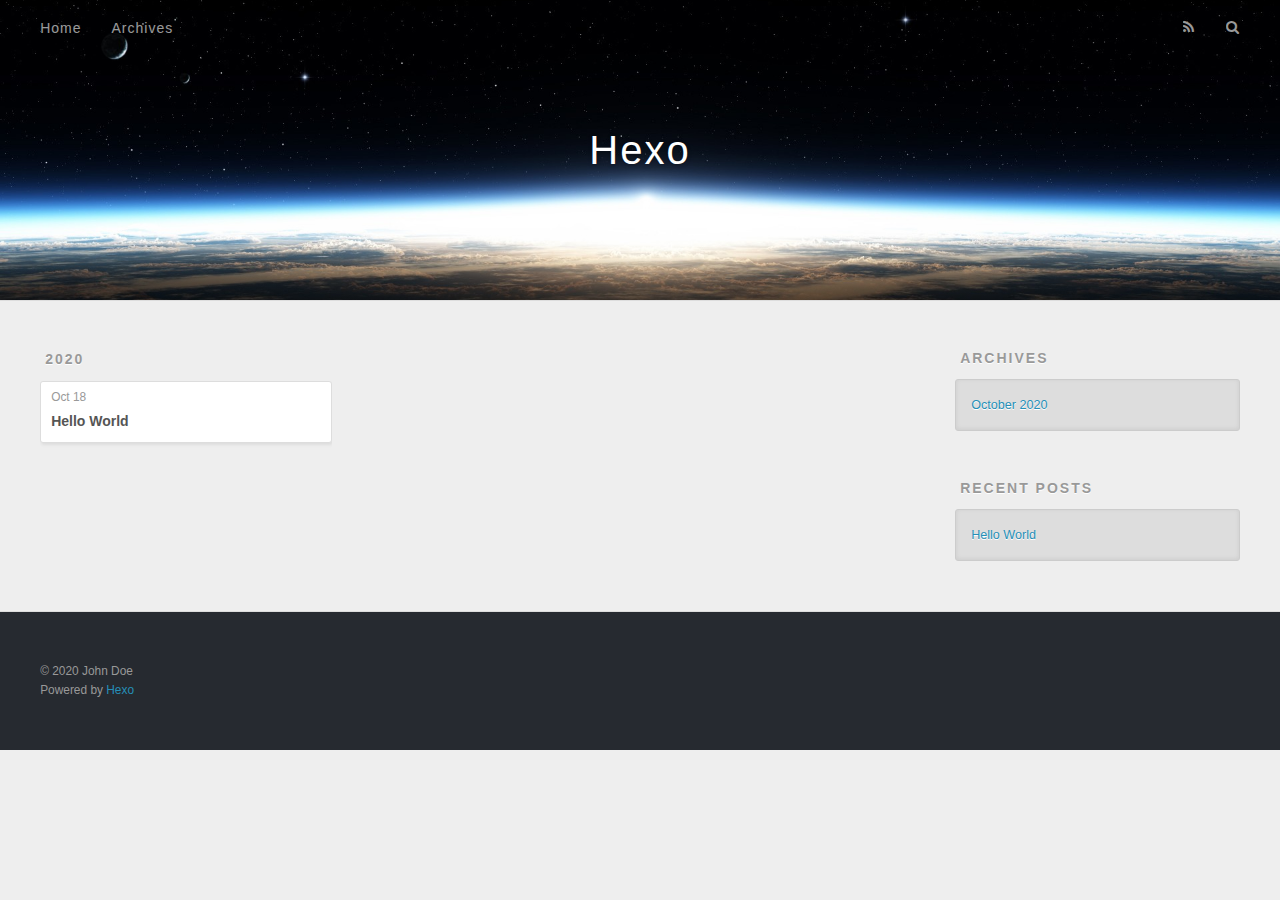
==== archives/index.html @ de2a5235 "Site updated: 2020-10-18 19:55:45" ====
<!DOCTYPE html>
<html>
<head>
  <meta charset="utf-8">
  

  
  <title>Archives | Hexo</title>
  <meta name="viewport" content="width=device-width, initial-scale=1, maximum-scale=1">
  <meta property="og:type" content="website">
<meta property="og:title" content="Hexo">
<meta property="og:url" content="https://hwang0422.github.io/archives/index.html">
<meta property="og:site_name" content="Hexo">
<meta property="og:locale" content="en_US">
<meta property="article:author" content="John Doe">
<meta name="twitter:card" content="summary">
  
    <link rel="alternate" href="/atom.xml" title="Hexo" type="application/atom+xml">
  
  
    <link rel="icon" href="/favicon.png">
  
  
    <link href="//fonts.googleapis.com/css?family=Source+Code+Pro" rel="stylesheet" type="text/css">
  
  
<link rel="stylesheet" href="/css/style.css">

<meta name="generator" content="Hexo 5.2.0"></head>

<body>
  <div id="container">
    <div id="wrap">
      <header id="header">
  <div id="banner"></div>
  <div id="header-outer" class="outer">
    <div id="header-title" class="inner">
      <h1 id="logo-wrap">
        <a href="/" id="logo">Hexo</a>
      </h1>
      
    </div>
    <div id="header-inner" class="inner">
      <nav id="main-nav">
        <a id="main-nav-toggle" class="nav-icon"></a>
        
          <a class="main-nav-link" href="/">Home</a>
        
          <a class="main-nav-link" href="/archives">Archives</a>
        
      </nav>
      <nav id="sub-nav">
        
          <a id="nav-rss-link" class="nav-icon" href="/atom.xml" title="RSS Feed"></a>
        
        <a id="nav-search-btn" class="nav-icon" title="Search"></a>
      </nav>
      <div id="search-form-wrap">
        <form action="//google.com/search" method="get" accept-charset="UTF-8" class="search-form"><input type="search" name="q" class="search-form-input" placeholder="Search"><button type="submit" class="search-form-submit">&#xF002;</button><input type="hidden" name="sitesearch" value="https://hwang0422.github.io"></form>
      </div>
    </div>
  </div>
</header>
      <div class="outer">
        <section id="main">
  
  
    
    
      
      
      <section class="archives-wrap">
        <div class="archive-year-wrap">
          <a href="/archives/2020" class="archive-year">2020</a>
        </div>
        <div class="archives">
    
    <article class="archive-article archive-type-post">
  <div class="archive-article-inner">
    <header class="archive-article-header">
      <a href="/2020/10/18/hello-world/" class="archive-article-date">
  <time datetime="2020-10-18T11:52:27.720Z" itemprop="datePublished">Oct 18</time>
</a>
      
  
    <h1 itemprop="name">
      <a class="archive-article-title" href="/2020/10/18/hello-world/">Hello World</a>
    </h1>
  

    </header>
  </div>
</article>
  
  
    </div></section>
  


</section>
        
          <aside id="sidebar">
  
    

  
    

  
    
  
    
  <div class="widget-wrap">
    <h3 class="widget-title">Archives</h3>
    <div class="widget">
      <ul class="archive-list"><li class="archive-list-item"><a class="archive-list-link" href="/archives/2020/10/">October 2020</a></li></ul>
    </div>
  </div>


  
    
  <div class="widget-wrap">
    <h3 class="widget-title">Recent Posts</h3>
    <div class="widget">
      <ul>
        
          <li>
            <a href="/2020/10/18/hello-world/">Hello World</a>
          </li>
        
      </ul>
    </div>
  </div>

  
</aside>
        
      </div>
      <footer id="footer">
  
  <div class="outer">
    <div id="footer-info" class="inner">
      &copy; 2020 John Doe<br>
      Powered by <a href="http://hexo.io/" target="_blank">Hexo</a>
    </div>
  </div>
</footer>
    </div>
    <nav id="mobile-nav">
  
    <a href="/" class="mobile-nav-link">Home</a>
  
    <a href="/archives" class="mobile-nav-link">Archives</a>
  
</nav>
    

<script src="//ajax.googleapis.com/ajax/libs/jquery/2.0.3/jquery.min.js"></script>


  
<link rel="stylesheet" href="/fancybox/jquery.fancybox.css">

  
<script src="/fancybox/jquery.fancybox.pack.js"></script>




<script src="/js/script.js"></script>




  </div>
</body>
</html>
---- css/style.css ----
body {
  width: 100%;
}
body:before,
body:after {
  content: "";
  display: table;
}
body:after {
  clear: both;
}
html,
body,
div,
span,
applet,
object,
iframe,
h1,
h2,
h3,
h4,
h5,
h6,
p,
blockquote,
pre,
a,
abbr,
acronym,
address,
big,
cite,
code,
del,
dfn,
em,
img,
ins,
kbd,
q,
s,
samp,
small,
strike,
strong,
sub,
sup,
tt,
var,
dl,
dt,
dd,
ol,
ul,
li,
fieldset,
form,
label,
legend,
table,
caption,
tbody,
tfoot,
thead,
tr,
th,
td {
  margin: 0;
  padding: 0;
  border: 0;
  outline: 0;
  font-weight: inherit;
  font-style: inherit;
  font-family: inherit;
  font-size: 100%;
  vertical-align: baseline;
}
body {
  line-height: 1;
  color: #000;
  background: #fff;
}
ol,
ul {
  list-style: none;
}
table {
  border-collapse: separate;
  border-spacing: 0;
  vertical-align: middle;
}
caption,
th,
td {
  text-align: left;
  font-weight: normal;
  vertical-align: middle;
}
a img {
  border: none;
}
input,
button {
  margin: 0;
  padding: 0;
}
input::-moz-focus-inner,
button::-moz-focus-inner {
  border: 0;
  padding: 0;
}
@font-face {
  font-family: FontAwesome;
  font-style: normal;
  font-weight: normal;
  src: url("fonts/fontawesome-webfont.eot?v=#4.0.3");
  src: url("fonts/fontawesome-webfont.eot?#iefix&v=#4.0.3") format("embedded-opentype"), url("fonts/fontawesome-webfont.woff?v=#4.0.3") format("woff"), url("fonts/fontawesome-webfont.ttf?v=#4.0.3") format("truetype"), url("fonts/fontawesome-webfont.svg#fontawesomeregular?v=#4.0.3") format("svg");
}
html,
body,
#container {
  height: 100%;
}
body {
  background: #eee;
  font: 14px -apple-system, BlinkMacSystemFont, "Segoe UI", "Roboto", "Oxygen", "Ubuntu", "Cantarell", "Fira Sans", "Droid Sans", "Helvetica Neue", sans-serif;
  -webkit-text-size-adjust: 100%;
}
.outer {
  max-width: 1220px;
  margin: 0 auto;
  padding: 0 20px;
}
.outer:before,
.outer:after {
  content: "";
  display: table;
}
.outer:after {
  clear: both;
}
.inner {
  display: inline;
  float: left;
  width: 98.33333333333333%;
  margin: 0 0.833333333333333%;
}
.left,
.alignleft {
  float: left;
}
.right,
.alignright {
  float: right;
}
.clear {
  clear: both;
}
#container {
  position: relative;
}
.mobile-nav-on {
  overflow: hidden;
}
#wrap {
  height: 100%;
  width: 100%;
  position: absolute;
  top: 0;
  left: 0;
  -webkit-transition: 0.2s ease-out;
  -moz-transition: 0.2s ease-out;
  -ms-transition: 0.2s ease-out;
  transition: 0.2s ease-out;
  z-index: 1;
  background: #eee;
}
.mobile-nav-on #wrap {
  left: 280px;
}
@media screen and (min-width: 768px) {
  #main {
    display: inline;
    float: left;
    width: 73.33333333333333%;
    margin: 0 0.833333333333333%;
  }
}
.article-date,
.article-category-link,
.archive-year,
.widget-title {
  text-decoration: none;
  text-transform: uppercase;
  letter-spacing: 2px;
  color: #999;
  margin-bottom: 1em;
  margin-left: 5px;
  line-height: 1em;
  text-shadow: 0 1px #fff;
  font-weight: bold;
}
.article-inner,
.archive-article-inner {
  background: #fff;
  -webkit-box-shadow: 1px 2px 3px #ddd;
  box-shadow: 1px 2px 3px #ddd;
  border: 1px solid #ddd;
  border-radius: 3px;
}
.article-entry h1,
.widget h1 {
  font-size: 2em;
}
.article-entry h2,
.widget h2 {
  font-size: 1.5em;
}
.article-entry h3,
.widget h3 {
  font-size: 1.3em;
}
.article-entry h4,
.widget h4 {
  font-size: 1.2em;
}
.article-entry h5,
.widget h5 {
  font-size: 1em;
}
.article-entry h6,
.widget h6 {
  font-size: 1em;
  color: #999;
}
.article-entry hr,
.widget hr {
  border: 1px dashed #ddd;
}
.article-entry strong,
.widget strong {
  font-weight: bold;
}
.article-entry em,
.widget em,
.article-entry cite,
.widget cite {
  font-style: italic;
}
.article-entry sup,
.widget sup,
.article-entry sub,
.widget sub {
  font-size: 0.75em;
  line-height: 0;
  position: relative;
  vertical-align: baseline;
}
.article-entry sup,
.widget sup {
  top: -0.5em;
}
.article-entry sub,
.widget sub {
  bottom: -0.2em;
}
.article-entry small,
.widget small {
  font-size: 0.85em;
}
.article-entry acronym,
.widget acronym,
.article-entry abbr,
.widget abbr {
  border-bottom: 1px dotted;
}
.article-entry ul,
.widget ul,
.article-entry ol,
.widget ol,
.article-entry dl,
.widget dl {
  margin: 0 20px;
  line-height: 1.6em;
}
.article-entry ul ul,
.widget ul ul,
.article-entry ol ul,
.widget ol ul,
.article-entry ul ol,
.widget ul ol,
.article-entry ol ol,
.widget ol ol {
  margin-top: 0;
  margin-bottom: 0;
}
.article-entry ul,
.widget ul {
  list-style: disc;
}
.article-entry ol,
.widget ol {
  list-style: decimal;
}
.article-entry dt,
.widget dt {
  font-weight: bold;
}
#header {
  height: 300px;
  position: relative;
  border-bottom: 1px solid #ddd;
}
#header:before,
#header:after {
  content: "";
  position: absolute;
  left: 0;
  right: 0;
  height: 40px;
}
#header:before {
  top: 0;
  background: -webkit-linear-gradient(rgba(0,0,0,0.2), transparent);
  background: -moz-linear-gradient(rgba(0,0,0,0.2), transparent);
  background: -ms-linear-gradient(rgba(0,0,0,0.2), transparent);
  background: linear-gradient(rgba(0,0,0,0.2), transparent);
}
#header:after {
  bottom: 0;
  background: -webkit-linear-gradient(transparent, rgba(0,0,0,0.2));
  background: -moz-linear-gradient(transparent, rgba(0,0,0,0.2));
  background: -ms-linear-gradient(transparent, rgba(0,0,0,0.2));
  background: linear-gradient(transparent, rgba(0,0,0,0.2));
}
#header-outer {
  height: 100%;
  position: relative;
}
#header-inner {
  position: relative;
  overflow: hidden;
}
#banner {
  position: absolute;
  top: 0;
  left: 0;
  width: 100%;
  height: 100%;
  background: url("images/banner.jpg") center #000;
  -webkit-background-size: cover;
  -moz-background-size: cover;
  background-size: cover;
  z-index: -1;
}
#header-title {
  text-align: center;
  height: 40px;
  position: absolute;
  top: 50%;
  left: 0;
  margin-top: -20px;
}
#logo,
#subtitle {
  text-decoration: none;
  color: #fff;
  font-weight: 300;
  text-shadow: 0 1px 4px rgba(0,0,0,0.3);
}
#logo {
  font-size: 40px;
  line-height: 40px;
  letter-spacing: 2px;
}
#subtitle {
  font-size: 16px;
  line-height: 16px;
  letter-spacing: 1px;
}
#subtitle-wrap {
  margin-top: 16px;
}
#main-nav {
  float: left;
  margin-left: -15px;
}
.nav-icon,
.main-nav-link {
  float: left;
  color: #fff;
  opacity: 0.6;
  text-decoration: none;
  text-shadow: 0 1px rgba(0,0,0,0.2);
  -webkit-transition: opacity 0.2s;
  -moz-transition: opacity 0.2s;
  -ms-transition: opacity 0.2s;
  transition: opacity 0.2s;
  display: block;
  padding: 20px 15px;
}
.nav-icon:hover,
.main-nav-link:hover {
  opacity: 1;
}
.nav-icon {
  font-family: FontAwesome;
  text-align: center;
  font-size: 14px;
  width: 14px;
  height: 14px;
  padding: 20px 15px;
  position: relative;
  cursor: pointer;
}
.main-nav-link {
  font-weight: 300;
  letter-spacing: 1px;
}
@media screen and (max-width: 479px) {
  .main-nav-link {
    display: none;
  }
}
#main-nav-toggle {
  display: none;
}
#main-nav-toggle:before {
  content: "\f0c9";
}
@media screen and (max-width: 479px) {
  #main-nav-toggle {
    display: block;
  }
}
#sub-nav {
  float: right;
  margin-right: -15px;
}
#nav-rss-link:before {
  content: "\f09e";
}
#nav-search-btn:before {
  content: "\f002";
}
#search-form-wrap {
  position: absolute;
  top: 15px;
  width: 150px;
  height: 30px;
  right: -150px;
  opacity: 0;
  -webkit-transition: 0.2s ease-out;
  -moz-transition: 0.2s ease-out;
  -ms-transition: 0.2s ease-out;
  transition: 0.2s ease-out;
}
#search-form-wrap.on {
  opacity: 1;
  right: 0;
}
@media screen and (max-width: 479px) {
  #search-form-wrap {
    width: 100%;
    right: -100%;
  }
}
.search-form {
  position: absolute;
  top: 0;
  left: 0;
  right: 0;
  background: #fff;
  padding: 5px 15px;
  border-radius: 15px;
  -webkit-box-shadow: 0 0 10px rgba(0,0,0,0.3);
  box-shadow: 0 0 10px rgba(0,0,0,0.3);
}
.search-form-input {
  border: none;
  background: none;
  color: #555;
  width: 100%;
  font: 13px -apple-system, BlinkMacSystemFont, "Segoe UI", "Roboto", "Oxygen", "Ubuntu", "Cantarell", "Fira Sans", "Droid Sans", "Helvetica Neue", sans-serif;
  outline: none;
}
.search-form-input::-webkit-search-results-decoration,
.search-form-input::-webkit-search-cancel-button {
  -webkit-appearance: none;
}
.search-form-submit {
  position: absolute;
  top: 50%;
  right: 10px;
  margin-top: -7px;
  font: 13px FontAwesome;
  border: none;
  background: none;
  color: #bbb;
  cursor: pointer;
}
.search-form-submit:hover,
.search-form-submit:focus {
  color: #777;
}
.article {
  margin: 50px 0;
}
.article-inner {
  overflow: hidden;
}
.article-meta:before,
.article-meta:after {
  content: "";
  display: table;
}
.article-meta:after {
  clear: both;
}
.article-date {
  float: left;
}
.article-category {
  float: left;
  line-height: 1em;
  color: #ccc;
  text-shadow: 0 1px #fff;
  margin-left: 8px;
}
.article-category:before {
  content: "\2022";
}
.article-category-link {
  margin: 0 12px 1em;
}
.article-header {
  padding: 20px 20px 0;
}
.article-title {
  text-decoration: none;
  font-size: 2em;
  font-weight: bold;
  color: #555;
  line-height: 1.1em;
  -webkit-transition: color 0.2s;
  -moz-transition: color 0.2s;
  -ms-transition: color 0.2s;
  transition: color 0.2s;
}
a.article-title:hover {
  color: #258fb8;
}
.article-entry {
  color: #555;
  padding: 0 20px;
}
.article-entry:before,
.article-entry:after {
  content: "";
  display: table;
}
.article-entry:after {
  clear: both;
}
.article-entry p,
.article-entry table {
  line-height: 1.6em;
  margin: 1.6em 0;
}
.article-entry h1,
.article-entry h2,
.article-entry h3,
.article-entry h4,
.article-entry h5,
.article-entry h6 {
  font-weight: bold;
}
.article-entry h1,
.article-entry h2,
.article-entry h3,
.article-entry h4,
.article-entry h5,
.article-entry h6 {
  line-height: 1.1em;
  margin: 1.1em 0;
}
.article-entry a {
  color: #258fb8;
  text-decoration: none;
}
.article-entry a:hover {
  text-decoration: underline;
}
.article-entry ul,
.article-entry ol,
.article-entry dl {
  margin-top: 1.6em;
  margin-bottom: 1.6em;
}
.article-entry img,
.article-entry video {
  max-width: 100%;
  height: auto;
  display: block;
  margin: auto;
}
.article-entry iframe {
  border: none;
}
.article-entry table {
  width: 100%;
  border-collapse: collapse;
  border-spacing: 0;
}
.article-entry th {
  font-weight: bold;
  border-bottom: 3px solid #ddd;
  padding-bottom: 0.5em;
}
.article-entry td {
  border-bottom: 1px solid #ddd;
  padding: 10px 0;
}
.article-entry blockquote {
  font-family: Georgia, "Times New Roman", serif;
  font-size: 1.4em;
  margin: 1.6em 20px;
  text-align: center;
}
.article-entry blockquote footer {
  font-size: 14px;
  margin: 1.6em 0;
  font-family: -apple-system, BlinkMacSystemFont, "Segoe UI", "Roboto", "Oxygen", "Ubuntu", "Cantarell", "Fira Sans", "Droid Sans", "Helvetica Neue", sans-serif;
}
.article-entry blockquote footer cite:before {
  content: "—";
  padding: 0 0.5em;
}
.article-entry .pullquote {
  text-align: left;
  width: 45%;
  margin: 0;
}
.article-entry .pullquote.left {
  margin-left: 0.5em;
  margin-right: 1em;
}
.article-entry .pullquote.right {
  margin-right: 0.5em;
  margin-left: 1em;
}
.article-entry .caption {
  color: #999;
  display: block;
  font-size: 0.9em;
  margin-top: 0.5em;
  position: relative;
  text-align: center;
}
.article-entry .video-container {
  position: relative;
  padding-top: 56.25%;
  height: 0;
  overflow: hidden;
}
.article-entry .video-container iframe,
.article-entry .video-container object,
.article-entry .video-container embed {
  position: absolute;
  top: 0;
  left: 0;
  width: 100%;
  height: 100%;
  margin-top: 0;
}
.article-more-link a {
  display: inline-block;
  line-height: 1em;
  padding: 6px 15px;
  border-radius: 15px;
  background: #eee;
  color: #999;
  text-shadow: 0 1px #fff;
  text-decoration: none;
}
.article-more-link a:hover {
  background: #258fb8;
  color: #fff;
  text-decoration: none;
  text-shadow: 0 1px #1e7293;
}
.article-footer {
  font-size: 0.85em;
  line-height: 1.6em;
  border-top: 1px solid #ddd;
  padding-top: 1.6em;
  margin: 0 20px 20px;
}
.article-footer:before,
.article-footer:after {
  content: "";
  display: table;
}
.article-footer:after {
  clear: both;
}
.article-footer a {
  color: #999;
  text-decoration: none;
}
.article-footer a:hover {
  color: #555;
}
.article-tag-list-item {
  float: left;
  margin-right: 10px;
}
.article-tag-list-link:before {
  content: "#";
}
.article-comment-link {
  float: right;
}
.article-comment-link:before {
  content: "\f075";
  font-family: FontAwesome;
  padding-right: 8px;
}
.article-share-link {
  cursor: pointer;
  float: right;
  margin-left: 20px;
}
.article-share-link:before {
  content: "\f064";
  font-family: FontAwesome;
  padding-right: 6px;
}
#article-nav {
  position: relative;
}
#article-nav:before,
#article-nav:after {
  content: "";
  display: table;
}
#article-nav:after {
  clear: both;
}
@media screen and (min-width: 768px) {
  #article-nav {
    margin: 50px 0;
  }
  #article-nav:before {
    width: 8px;
    height: 8px;
    position: absolute;
    top: 50%;
    left: 50%;
    margin-top: -4px;
    margin-left: -4px;
    content: "";
    border-radius: 50%;
    background: #ddd;
    -webkit-box-shadow: 0 1px 2px #fff;
    box-shadow: 0 1px 2px #fff;
  }
}
.article-nav-link-wrap {
  text-decoration: none;
  text-shadow: 0 1px #fff;
  color: #999;
  -webkit-box-sizing: border-box;
  -moz-box-sizing: border-box;
  box-sizing: border-box;
  margin-top: 50px;
  text-align: center;
  display: block;
}
.article-nav-link-wrap:hover {
  color: #555;
}
@media screen and (min-width: 768px) {
  .article-nav-link-wrap {
    width: 50%;
    margin-top: 0;
  }
}
@media screen and (min-width: 768px) {
  #article-nav-newer {
    float: left;
    text-align: right;
    padding-right: 20px;
  }
}
@media screen and (min-width: 768px) {
  #article-nav-older {
    float: right;
    text-align: left;
    padding-left: 20px;
  }
}
.article-nav-caption {
  text-transform: uppercase;
  letter-spacing: 2px;
  color: #ddd;
  line-height: 1em;
  font-weight: bold;
}
#article-nav-newer .article-nav-caption {
  margin-right: -2px;
}
.article-nav-title {
  font-size: 0.85em;
  line-height: 1.6em;
  margin-top: 0.5em;
}
.article-share-box {
  position: absolute;
  display: none;
  background: #fff;
  -webkit-box-shadow: 1px 2px 10px rgba(0,0,0,0.2);
  box-shadow: 1px 2px 10px rgba(0,0,0,0.2);
  border-radius: 3px;
  margin-left: -145px;
  overflow: hidden;
  z-index: 1;
}
.article-share-box.on {
  display: block;
}
.article-share-input {
  width: 100%;
  background: none;
  -webkit-box-sizing: border-box;
  -moz-box-sizing: border-box;
  box-sizing: border-box;
  font: 14px -apple-system, BlinkMacSystemFont, "Segoe UI", "Roboto", "Oxygen", "Ubuntu", "Cantarell", "Fira Sans", "Droid Sans", "Helvetica Neue", sans-serif;
  padding: 0 15px;
  color: #555;
  outline: none;
  border: 1px solid #ddd;
  border-radius: 3px 3px 0 0;
  height: 36px;
  line-height: 36px;
}
.article-share-links {
  background: #eee;
}
.article-share-links:before,
.article-share-links:after {
  content: "";
  display: table;
}
.article-share-links:after {
  clear: both;
}
.article-share-twitter,
.article-share-facebook,
.article-share-pinterest,
.article-share-google {
  width: 50px;
  height: 36px;
  display: block;
  float: left;
  position: relative;
  color: #999;
  text-shadow: 0 1px #fff;
}
.article-share-twitter:before,
.article-share-facebook:before,
.article-share-pinterest:before,
.article-share-google:before {
  font-size: 20px;
  font-family: FontAwesome;
  width: 20px;
  height: 20px;
  position: absolute;
  top: 50%;
  left: 50%;
  margin-top: -10px;
  margin-left: -10px;
  text-align: center;
}
.article-share-twitter:hover,
.article-share-facebook:hover,
.article-share-pinterest:hover,
.article-share-google:hover {
  color: #fff;
}
.article-share-twitter:before {
  content: "\f099";
}
.article-share-twitter:hover {
  background: #00aced;
  text-shadow: 0 1px #008abe;
}
.article-share-facebook:before {
  content: "\f09a";
}
.article-share-facebook:hover {
  background: #3b5998;
  text-shadow: 0 1px #2f477a;
}
.article-share-pinterest:before {
  content: "\f0d2";
}
.article-share-pinterest:hover {
  background: #cb2027;
  text-shadow: 0 1px #a21a1f;
}
.article-share-google:before {
  content: "\f0d5";
}
.article-share-google:hover {
  background: #dd4b39;
  text-shadow: 0 1px #be3221;
}
.article-gallery {
  background: #000;
  position: relative;
}
.article-gallery-photos {
  position: relative;
  overflow: hidden;
}
.article-gallery-img {
  display: none;
  max-width: 100%;
}
.article-gallery-img:first-child {
  display: block;
}
.article-gallery-img.loaded {
  position: absolute;
  display: block;
}
.article-gallery-img img {
  display: block;
  max-width: 100%;
  margin: 0 auto;
}
#comments {
  background: #fff;
  -webkit-box-shadow: 1px 2px 3px #ddd;
  box-shadow: 1px 2px 3px #ddd;
  padding: 20px;
  border: 1px solid #ddd;
  border-radius: 3px;
  margin: 50px 0;
}
#comments a {
  color: #258fb8;
}
.archives-wrap {
  margin: 50px 0;
}
.archives:before,
.archives:after {
  content: "";
  display: table;
}
.archives:after {
  clear: both;
}
.archive-year-wrap {
  margin-bottom: 1em;
}
.archives {
  -webkit-column-gap: 10px;
  -moz-column-gap: 10px;
  column-gap: 10px;
}
@media screen and (min-width: 480px) and (max-width: 767px) {
  .archives {
    -webkit-column-count: 2;
    -moz-column-count: 2;
    column-count: 2;
  }
}
@media screen and (min-width: 768px) {
  .archives {
    -webkit-column-count: 3;
    -moz-column-count: 3;
    column-count: 3;
  }
}
.archive-article {
  -webkit-column-break-inside: avoid;
  page-break-inside: avoid;
  overflow: hidden;
  break-inside: avoid-column;
}
.archive-article-inner {
  padding: 10px;
  margin-bottom: 15px;
}
.archive-article-title {
  text-decoration: none;
  font-weight: bold;
  color: #555;
  -webkit-transition: color 0.2s;
  -moz-transition: color 0.2s;
  -ms-transition: color 0.2s;
  transition: color 0.2s;
  line-height: 1.6em;
}
.archive-article-title:hover {
  color: #258fb8;
}
.archive-article-footer {
  margin-top: 1em;
}
.archive-article-date {
  color: #999;
  text-decoration: none;
  font-size: 0.85em;
  line-height: 1em;
  margin-bottom: 0.5em;
  display: block;
}
#page-nav {
  margin: 50px auto;
  background: #fff;
  -webkit-box-shadow: 1px 2px 3px #ddd;
  box-shadow: 1px 2px 3px #ddd;
  border: 1px solid #ddd;
  border-radius: 3px;
  text-align: center;
  color: #999;
  overflow: hidden;
}
#page-nav:before,
#page-nav:after {
  content: "";
  display: table;
}
#page-nav:after {
  clear: both;
}
#page-nav a,
#page-nav span {
  padding: 10px 20px;
  line-height: 1;
  height: 2ex;
}
#page-nav a {
  color: #999;
  text-decoration: none;
}
#page-nav a:hover {
  background: #999;
  color: #fff;
}
#page-nav .prev {
  float: left;
}
#page-nav .next {
  float: right;
}
#page-nav .page-number {
  display: inline-block;
}
@media screen and (max-width: 479px) {
  #page-nav .page-number {
    display: none;
  }
}
#page-nav .current {
  color: #555;
  font-weight: bold;
}
#page-nav .space {
  color: #ddd;
}
#footer {
  background: #262a30;
  padding: 50px 0;
  border-top: 1px solid #ddd;
  color: #999;
}
#footer a {
  color: #258fb8;
  text-decoration: none;
}
#footer a:hover {
  text-decoration: underline;
}
#footer-info {
  line-height: 1.6em;
  font-size: 0.85em;
}
.article-entry pre,
.article-entry .highlight {
  background: #2d2d2d;
  margin: 0 -20px;
  padding: 15px 20px;
  border-style: solid;
  border-color: #ddd;
  border-width: 1px 0;
  overflow: auto;
  color: #ccc;
  line-height: 22.400000000000002px;
}
.article-entry .highlight .gutter pre,
.article-entry .gist .gist-file .gist-data .line-numbers {
  color: #666;
  font-size: 0.85em;
}
.article-entry pre,
.article-entry code {
  font-family: "Source Code Pro", Consolas, Monaco, Menlo, Consolas, monospace;
}
.article-entry code {
  background: #eee;
  text-shadow: 0 1px #fff;
  padding: 0 0.3em;
}
.article-entry pre code {
  background: none;
  text-shadow: none;
  padding: 0;
}
.article-entry .highlight pre {
  border: none;
  margin: 0;
  padding: 0;
}
.article-entry .highlight table {
  margin: 0;
  width: auto;
}
.article-entry .highlight td {
  border: none;
  padding: 0;
}
.article-entry .highlight figcaption {
  font-size: 0.85em;
  color: #999;
  line-height: 1em;
  margin-bottom: 1em;
}
.article-entry .highlight figcaption:before,
.article-entry .highlight figcaption:after {
  content: "";
  display: table;
}
.article-entry .highlight figcaption:after {
  clear: both;
}
.article-entry .highlight figcaption a {
  float: right;
}
.article-entry .highlight .gutter pre {
  text-align: right;
  padding-right: 20px;
}
.article-entry .highlight .line {
  height: 22.400000000000002px;
}
.article-entry .highlight .line.marked {
  background: #515151;
}
.article-entry .gist {
  margin: 0 -20px;
  border-style: solid;
  border-color: #ddd;
  border-width: 1px 0;
  background: #2d2d2d;
  padding: 15px 20px 15px 0;
}
.article-entry .gist .gist-file {
  border: none;
  font-family: "Source Code Pro", Consolas, Monaco, Menlo, Consolas, monospace;
  margin: 0;
}
.article-entry .gist .gist-file .gist-data {
  background: none;
  border: none;
}
.article-entry .gist .gist-file .gist-data .line-numbers {
  background: none;
  border: none;
  padding: 0 20px 0 0;
}
.article-entry .gist .gist-file .gist-data .line-data {
  padding: 0 !important;
}
.article-entry .gist .gist-file .highlight {
  margin: 0;
  padding: 0;
  border: none;
}
.article-entry .gist .gist-file .gist-meta {
  background: #2d2d2d;
  color: #999;
  font: 0.85em -apple-system, BlinkMacSystemFont, "Segoe UI", "Roboto", "Oxygen", "Ubuntu", "Cantarell", "Fira Sans", "Droid Sans", "Helvetica Neue", sans-serif;
  text-shadow: 0 0;
  padding: 0;
  margin-top: 1em;
  margin-left: 20px;
}
.article-entry .gist .gist-file .gist-meta a {
  color: #258fb8;
  font-weight: normal;
}
.article-entry .gist .gist-file .gist-meta a:hover {
  text-decoration: underline;
}
pre .comment,
pre .title {
  color: #999;
}
pre .variable,
pre .attribute,
pre .tag,
pre .regexp,
pre .ruby .constant,
pre .xml .tag .title,
pre .xml .pi,
pre .xml .doctype,
pre .html .doctype,
pre .css .id,
pre .css .class,
pre .css .pseudo {
  color: #f2777a;
}
pre .number,
pre .preprocessor,
pre .built_in,
pre .literal,
pre .params,
pre .constant {
  color: #f99157;
}
pre .class,
pre .ruby .class .title,
pre .css .rules .attribute {
  color: #9c9;
}
pre .string,
pre .value,
pre .inheritance,
pre .header,
pre .ruby .symbol,
pre .xml .cdata {
  color: #9c9;
}
pre .css .hexcolor {
  color: #6cc;
}
pre .function,
pre .python .decorator,
pre .python .title,
pre .ruby .function .title,
pre .ruby .title .keyword,
pre .perl .sub,
pre .javascript .title,
pre .coffeescript .title {
  color: #69c;
}
pre .keyword,
pre .javascript .function {
  color: #c9c;
}
@media screen and (max-width: 479px) {
  #mobile-nav {
    position: absolute;
    top: 0;
    left: 0;
    width: 280px;
    height: 100%;
    background: #191919;
    border-right: 1px solid #fff;
  }
}
@media screen and (max-width: 479px) {
  .mobile-nav-link {
    display: block;
    color: #999;
    text-decoration: none;
    padding: 15px 20px;
    font-weight: bold;
  }
  .mobile-nav-link:hover {
    color: #fff;
  }
}
@media screen and (min-width: 768px) {
  #sidebar {
    display: inline;
    float: left;
    width: 23.333333333333332%;
    margin: 0 0.833333333333333%;
  }
}
.widget-wrap {
  margin: 50px 0;
}
.widget {
  color: #777;
  text-shadow: 0 1px #fff;
  background: #ddd;
  -webkit-box-shadow: 0 -1px 4px #ccc inset;
  box-shadow: 0 -1px 4px #ccc inset;
  border: 1px solid #ccc;
  padding: 15px;
  border-radius: 3px;
}
.widget a {
  color: #258fb8;
  text-decoration: none;
}
.widget a:hover {
  text-decoration: underline;
}
.widget ul ul,
.widget ol ul,
.widget dl ul,
.widget ul ol,
.widget ol ol,
.widget dl ol,
.widget ul dl,
.widget ol dl,
.widget dl dl {
  margin-left: 15px;
  list-style: disc;
}
.widget {
  line-height: 1.6em;
  word-wrap: break-word;
  font-size: 0.9em;
}
.widget ul,
.widget ol {
  list-style: none;
  margin: 0;
}
.widget ul ul,
.widget ol ul,
.widget ul ol,
.widget ol ol {
  margin: 0 20px;
}
.widget ul ul,
.widget ol ul {
  list-style: disc;
}
.widget ul ol,
.widget ol ol {
  list-style: decimal;
}
.category-list-count,
.tag-list-count,
.archive-list-count {
  padding-left: 5px;
  color: #999;
  font-size: 0.85em;
}
.category-list-count:before,
.tag-list-count:before,
.archive-list-count:before {
  content: "(";
}
.category-list-count:after,
.tag-list-count:after,
.archive-list-count:after {
  content: ")";
}
.tagcloud a {
  margin-right: 5px;
  display: inline-block;
}
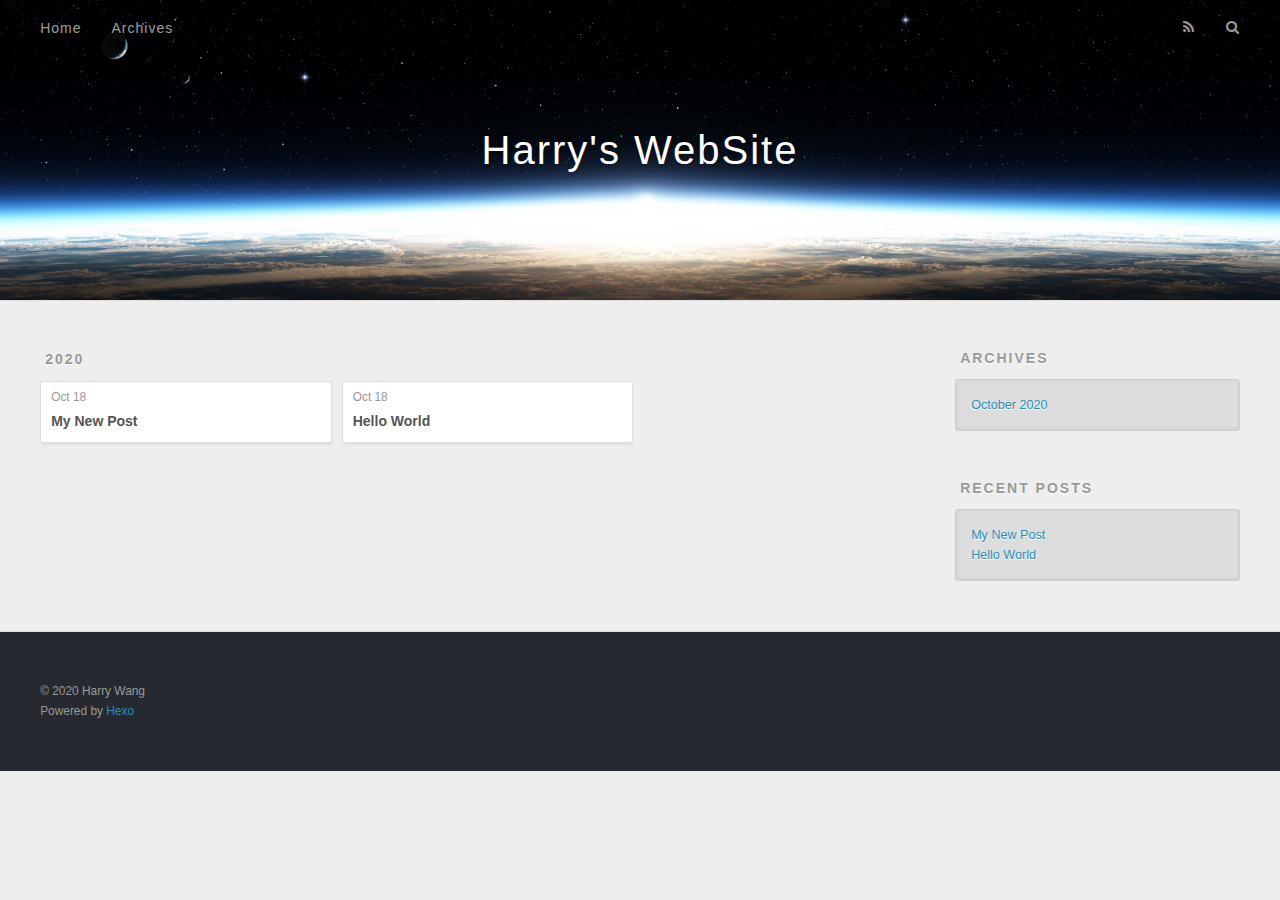
==== commit 93586e36: "Site updated: 2020-10-18 20:23:33" ====
--- a/archives/index.html
+++ b/archives/index.html
@@ -5,17 +5,17 @@
   
 
   
-  <title>Archives | Hexo</title>
+  <title>Archives | Harry&#39;s WebSite</title>
   <meta name="viewport" content="width=device-width, initial-scale=1, maximum-scale=1">
   <meta property="og:type" content="website">
-<meta property="og:title" content="Hexo">
+<meta property="og:title" content="Harry&#39;s WebSite">
 <meta property="og:url" content="https://hwang0422.github.io/archives/index.html">
-<meta property="og:site_name" content="Hexo">
+<meta property="og:site_name" content="Harry&#39;s WebSite">
 <meta property="og:locale" content="en_US">
-<meta property="article:author" content="John Doe">
+<meta property="article:author" content="Harry Wang">
 <meta name="twitter:card" content="summary">
   
-    <link rel="alternate" href="/atom.xml" title="Hexo" type="application/atom+xml">
+    <link rel="alternate" href="/atom.xml" title="Harry&#39;s WebSite" type="application/atom+xml">
   
   
     <link rel="icon" href="/favicon.png">
@@ -36,7 +36,7 @@
   <div id="header-outer" class="outer">
     <div id="header-title" class="inner">
       <h1 id="logo-wrap">
-        <a href="/" id="logo">Hexo</a>
+        <a href="/" id="logo">Harry&#39;s WebSite</a>
       </h1>
       
     </div>
@@ -74,6 +74,25 @@
           <a href="/archives/2020" class="archive-year">2020</a>
         </div>
         <div class="archives">
+    
+    <article class="archive-article archive-type-post">
+  <div class="archive-article-inner">
+    <header class="archive-article-header">
+      <a href="/2020/10/18/My-New-Post/" class="archive-article-date">
+  <time datetime="2020-10-18T12:06:58.000Z" itemprop="datePublished">Oct 18</time>
+</a>
+      
+  
+    <h1 itemprop="name">
+      <a class="archive-article-title" href="/2020/10/18/My-New-Post/">My New Post</a>
+    </h1>
+  
+
+    </header>
+  </div>
+</article>
+  
+    
     
     <article class="archive-article archive-type-post">
   <div class="archive-article-inner">
@@ -126,6 +145,10 @@
       <ul>
         
           <li>
+            <a href="/2020/10/18/My-New-Post/">My New Post</a>
+          </li>
+        
+          <li>
             <a href="/2020/10/18/hello-world/">Hello World</a>
           </li>
         
@@ -141,7 +164,7 @@
   
   <div class="outer">
     <div id="footer-info" class="inner">
-      &copy; 2020 John Doe<br>
+      &copy; 2020 Harry Wang<br>
       Powered by <a href="http://hexo.io/" target="_blank">Hexo</a>
     </div>
   </div>
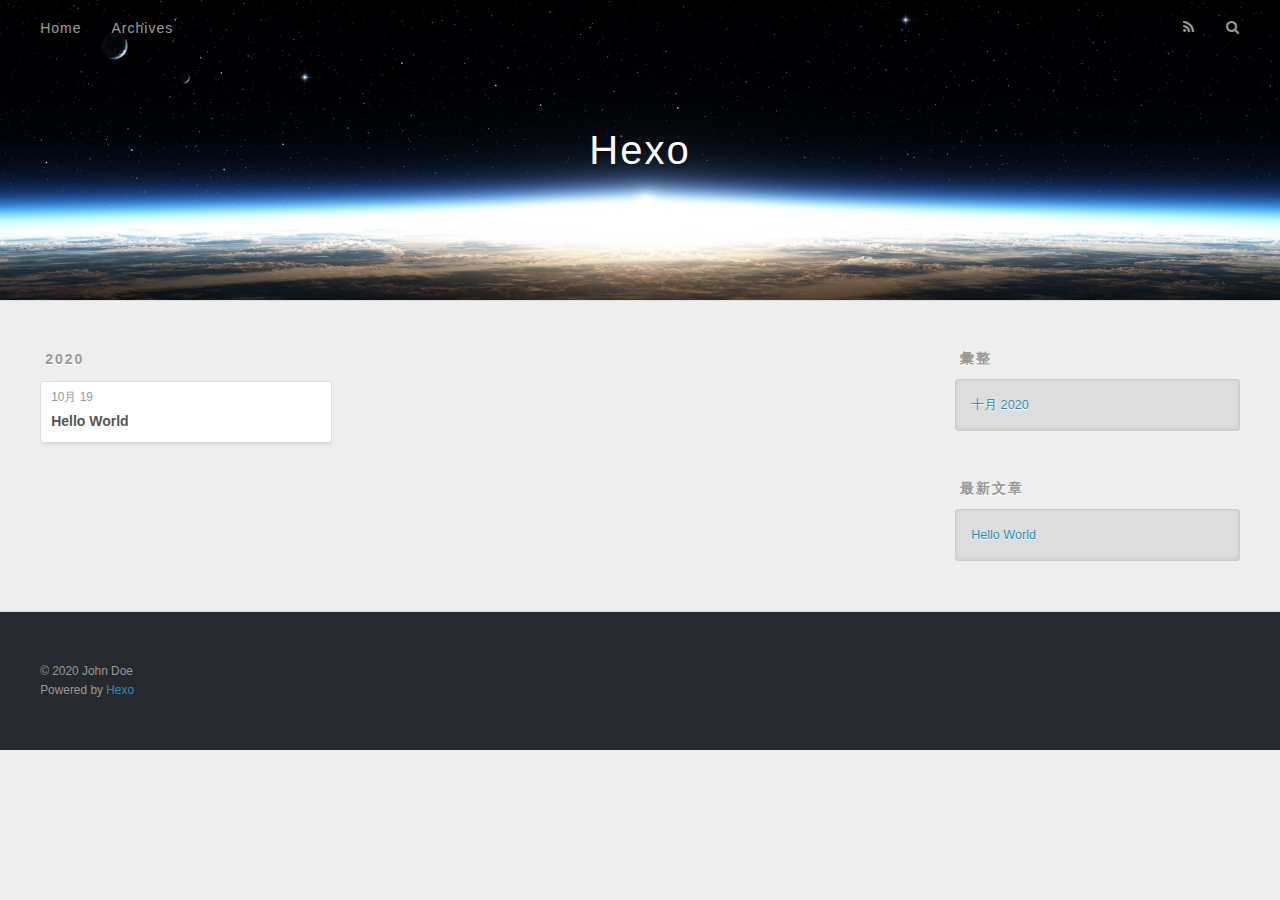
==== commit 91494c01: "Site updated: 2020-10-19 19:57:13" ====
--- a/archives/index.html
+++ b/archives/index.html
@@ -5,17 +5,17 @@
   
 
   
-  <title>Archives | Harry&#39;s WebSite</title>
+  <title>彙整 | Hexo</title>
   <meta name="viewport" content="width=device-width, initial-scale=1, maximum-scale=1">
   <meta property="og:type" content="website">
-<meta property="og:title" content="Harry&#39;s WebSite">
+<meta property="og:title" content="Hexo">
 <meta property="og:url" content="https://hwang0422.github.io/archives/index.html">
-<meta property="og:site_name" content="Harry&#39;s WebSite">
-<meta property="og:locale" content="en_US">
-<meta property="article:author" content="Harry Wang">
+<meta property="og:site_name" content="Hexo">
+<meta property="og:locale" content="zh_TW">
+<meta property="article:author" content="John Doe">
 <meta name="twitter:card" content="summary">
   
-    <link rel="alternate" href="/atom.xml" title="Harry&#39;s WebSite" type="application/atom+xml">
+    <link rel="alternate" href="/atom.xml" title="Hexo" type="application/atom+xml">
   
   
     <link rel="icon" href="/favicon.png">
@@ -36,7 +36,7 @@
   <div id="header-outer" class="outer">
     <div id="header-title" class="inner">
       <h1 id="logo-wrap">
-        <a href="/" id="logo">Harry&#39;s WebSite</a>
+        <a href="/" id="logo">Hexo</a>
       </h1>
       
     </div>
@@ -53,7 +53,7 @@
         
           <a id="nav-rss-link" class="nav-icon" href="/atom.xml" title="RSS Feed"></a>
         
-        <a id="nav-search-btn" class="nav-icon" title="Search"></a>
+        <a id="nav-search-btn" class="nav-icon" title="搜尋"></a>
       </nav>
       <div id="search-form-wrap">
         <form action="//google.com/search" method="get" accept-charset="UTF-8" class="search-form"><input type="search" name="q" class="search-form-input" placeholder="Search"><button type="submit" class="search-form-submit">&#xF002;</button><input type="hidden" name="sitesearch" value="https://hwang0422.github.io"></form>
@@ -78,32 +78,13 @@
     <article class="archive-article archive-type-post">
   <div class="archive-article-inner">
     <header class="archive-article-header">
-      <a href="/2020/10/18/My-New-Post/" class="archive-article-date">
-  <time datetime="2020-10-18T12:06:58.000Z" itemprop="datePublished">Oct 18</time>
+      <a href="/2020/10/19/hello-world/" class="archive-article-date">
+  <time datetime="2020-10-19T11:18:04.469Z" itemprop="datePublished">10月 19</time>
 </a>
       
   
     <h1 itemprop="name">
-      <a class="archive-article-title" href="/2020/10/18/My-New-Post/">My New Post</a>
-    </h1>
-  
-
-    </header>
-  </div>
-</article>
-  
-    
-    
-    <article class="archive-article archive-type-post">
-  <div class="archive-article-inner">
-    <header class="archive-article-header">
-      <a href="/2020/10/18/hello-world/" class="archive-article-date">
-  <time datetime="2020-10-18T11:52:27.720Z" itemprop="datePublished">Oct 18</time>
-</a>
-      
-  
-    <h1 itemprop="name">
-      <a class="archive-article-title" href="/2020/10/18/hello-world/">Hello World</a>
+      <a class="archive-article-title" href="/2020/10/19/hello-world/">Hello World</a>
     </h1>
   
 
@@ -130,9 +111,9 @@
   
     
   <div class="widget-wrap">
-    <h3 class="widget-title">Archives</h3>
+    <h3 class="widget-title">彙整</h3>
     <div class="widget">
-      <ul class="archive-list"><li class="archive-list-item"><a class="archive-list-link" href="/archives/2020/10/">October 2020</a></li></ul>
+      <ul class="archive-list"><li class="archive-list-item"><a class="archive-list-link" href="/archives/2020/10/">十月 2020</a></li></ul>
     </div>
   </div>
 
@@ -140,16 +121,12 @@
   
     
   <div class="widget-wrap">
-    <h3 class="widget-title">Recent Posts</h3>
+    <h3 class="widget-title">最新文章</h3>
     <div class="widget">
       <ul>
         
           <li>
-            <a href="/2020/10/18/My-New-Post/">My New Post</a>
-          </li>
-        
-          <li>
-            <a href="/2020/10/18/hello-world/">Hello World</a>
+            <a href="/2020/10/19/hello-world/">Hello World</a>
           </li>
         
       </ul>
@@ -164,7 +141,7 @@
   
   <div class="outer">
     <div id="footer-info" class="inner">
-      &copy; 2020 Harry Wang<br>
+      &copy; 2020 John Doe<br>
       Powered by <a href="http://hexo.io/" target="_blank">Hexo</a>
     </div>
   </div>
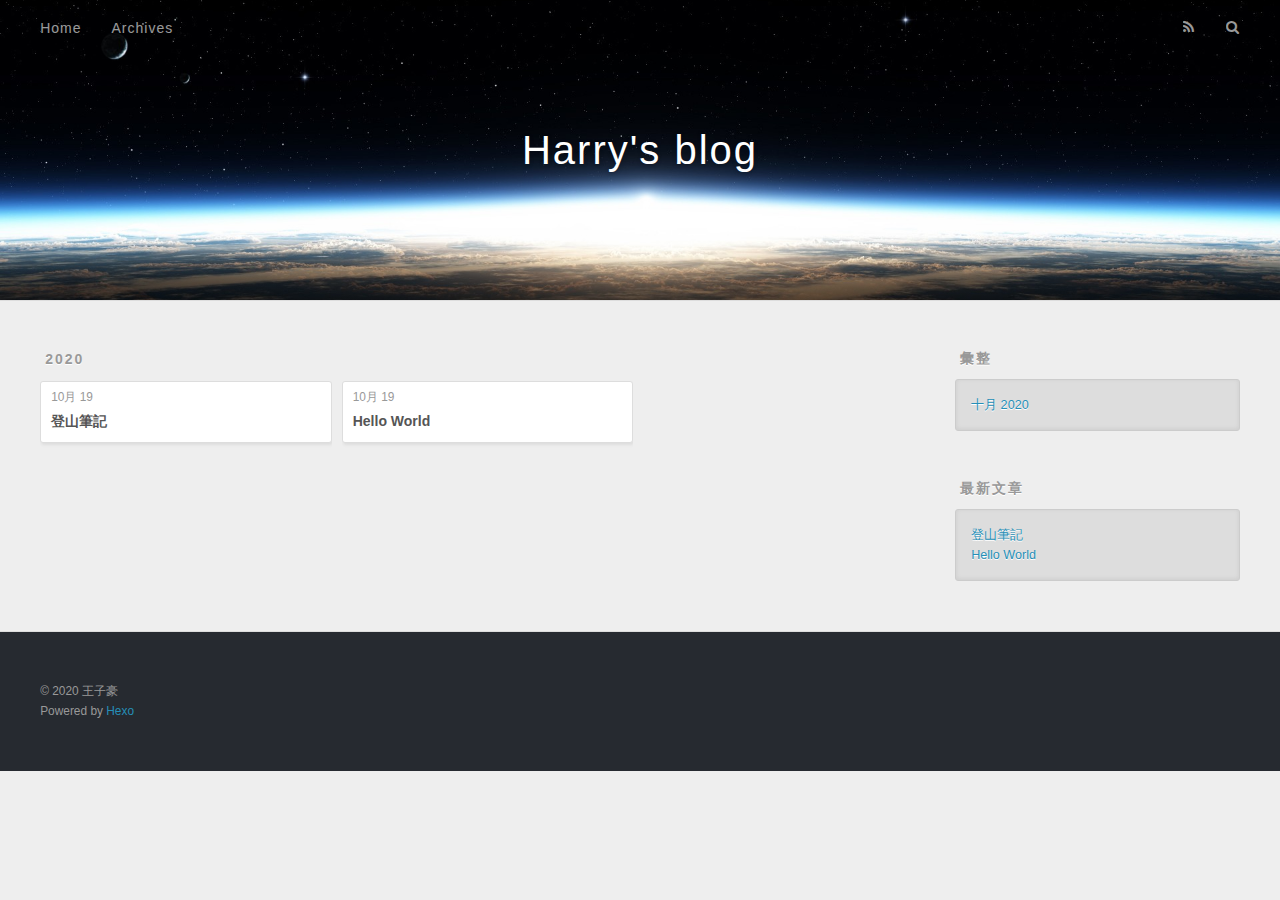
==== commit f10ef698: "Site updated: 2020-10-19 20:09:14" ====
--- a/archives/index.html
+++ b/archives/index.html
@@ -5,17 +5,17 @@
   
 
   
-  <title>彙整 | Hexo</title>
+  <title>彙整 | Harry&#39;s blog</title>
   <meta name="viewport" content="width=device-width, initial-scale=1, maximum-scale=1">
   <meta property="og:type" content="website">
-<meta property="og:title" content="Hexo">
+<meta property="og:title" content="Harry&#39;s blog">
 <meta property="og:url" content="https://hwang0422.github.io/archives/index.html">
-<meta property="og:site_name" content="Hexo">
+<meta property="og:site_name" content="Harry&#39;s blog">
 <meta property="og:locale" content="zh_TW">
-<meta property="article:author" content="John Doe">
+<meta property="article:author" content="王子豪">
 <meta name="twitter:card" content="summary">
   
-    <link rel="alternate" href="/atom.xml" title="Hexo" type="application/atom+xml">
+    <link rel="alternate" href="/atom.xml" title="Harry&#39;s blog" type="application/atom+xml">
   
   
     <link rel="icon" href="/favicon.png">
@@ -36,7 +36,7 @@
   <div id="header-outer" class="outer">
     <div id="header-title" class="inner">
       <h1 id="logo-wrap">
-        <a href="/" id="logo">Hexo</a>
+        <a href="/" id="logo">Harry&#39;s blog</a>
       </h1>
       
     </div>
@@ -74,6 +74,25 @@
           <a href="/archives/2020" class="archive-year">2020</a>
         </div>
         <div class="archives">
+    
+    <article class="archive-article archive-type-post">
+  <div class="archive-article-inner">
+    <header class="archive-article-header">
+      <a href="/2020/10/19/%E7%99%BB%E5%B1%B1%E7%AD%86%E8%A8%98-1/" class="archive-article-date">
+  <time datetime="2020-10-19T12:01:47.000Z" itemprop="datePublished">10月 19</time>
+</a>
+      
+  
+    <h1 itemprop="name">
+      <a class="archive-article-title" href="/2020/10/19/%E7%99%BB%E5%B1%B1%E7%AD%86%E8%A8%98-1/">登山筆記</a>
+    </h1>
+  
+
+    </header>
+  </div>
+</article>
+  
+    
     
     <article class="archive-article archive-type-post">
   <div class="archive-article-inner">
@@ -126,6 +145,10 @@
       <ul>
         
           <li>
+            <a href="/2020/10/19/%E7%99%BB%E5%B1%B1%E7%AD%86%E8%A8%98-1/">登山筆記</a>
+          </li>
+        
+          <li>
             <a href="/2020/10/19/hello-world/">Hello World</a>
           </li>
         
@@ -141,7 +164,7 @@
   
   <div class="outer">
     <div id="footer-info" class="inner">
-      &copy; 2020 John Doe<br>
+      &copy; 2020 王子豪<br>
       Powered by <a href="http://hexo.io/" target="_blank">Hexo</a>
     </div>
   </div>
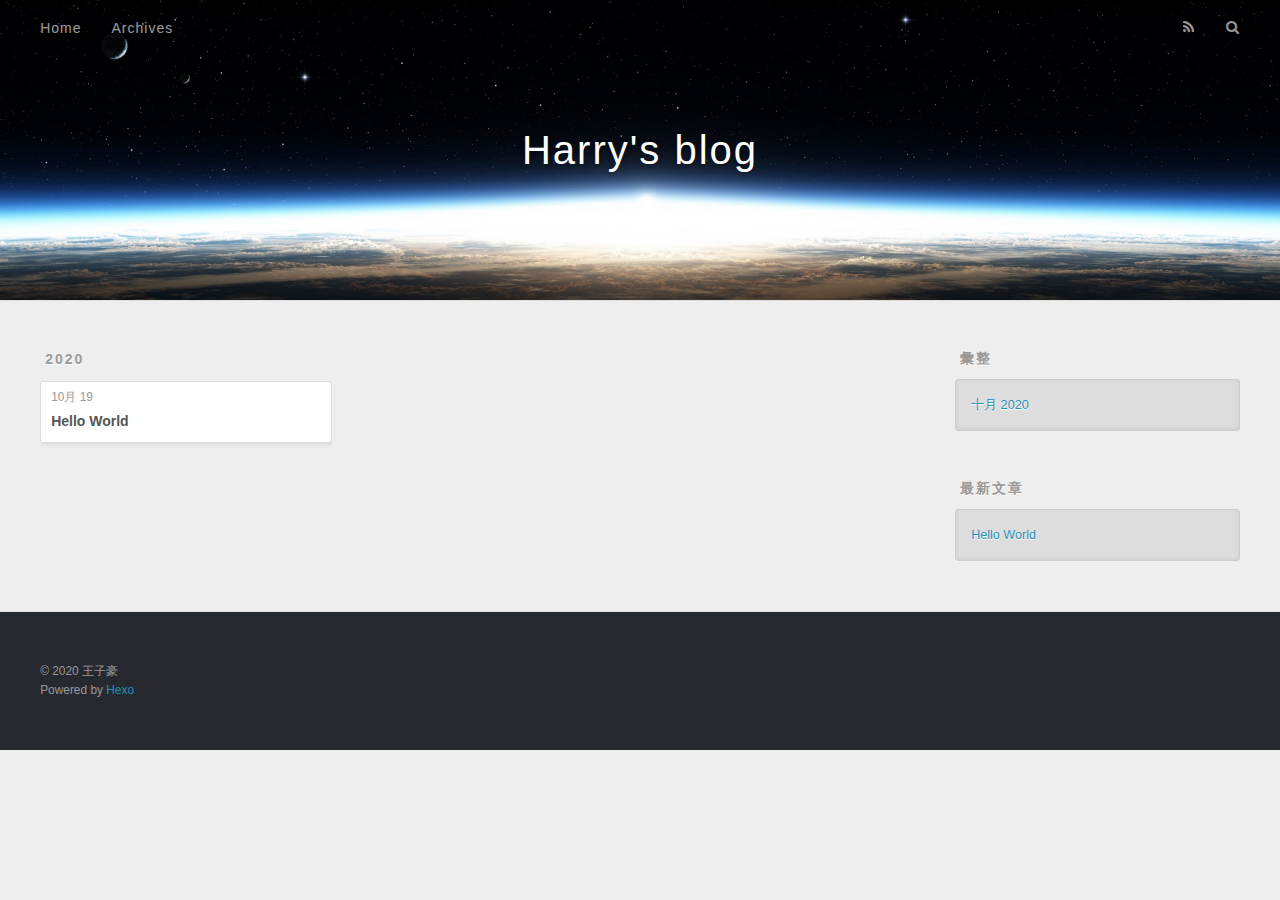
==== commit bfd8d6d9: "Site updated: 2020-11-15 16:22:32" ====
--- a/archives/index.html
+++ b/archives/index.html
@@ -78,25 +78,6 @@
     <article class="archive-article archive-type-post">
   <div class="archive-article-inner">
     <header class="archive-article-header">
-      <a href="/2020/10/19/%E7%99%BB%E5%B1%B1%E7%AD%86%E8%A8%98-1/" class="archive-article-date">
-  <time datetime="2020-10-19T12:01:47.000Z" itemprop="datePublished">10月 19</time>
-</a>
-      
-  
-    <h1 itemprop="name">
-      <a class="archive-article-title" href="/2020/10/19/%E7%99%BB%E5%B1%B1%E7%AD%86%E8%A8%98-1/">登山筆記</a>
-    </h1>
-  
-
-    </header>
-  </div>
-</article>
-  
-    
-    
-    <article class="archive-article archive-type-post">
-  <div class="archive-article-inner">
-    <header class="archive-article-header">
       <a href="/2020/10/19/hello-world/" class="archive-article-date">
   <time datetime="2020-10-19T11:18:04.469Z" itemprop="datePublished">10月 19</time>
 </a>
@@ -143,10 +124,6 @@
     <h3 class="widget-title">最新文章</h3>
     <div class="widget">
       <ul>
-        
-          <li>
-            <a href="/2020/10/19/%E7%99%BB%E5%B1%B1%E7%AD%86%E8%A8%98-1/">登山筆記</a>
-          </li>
         
           <li>
             <a href="/2020/10/19/hello-world/">Hello World</a>
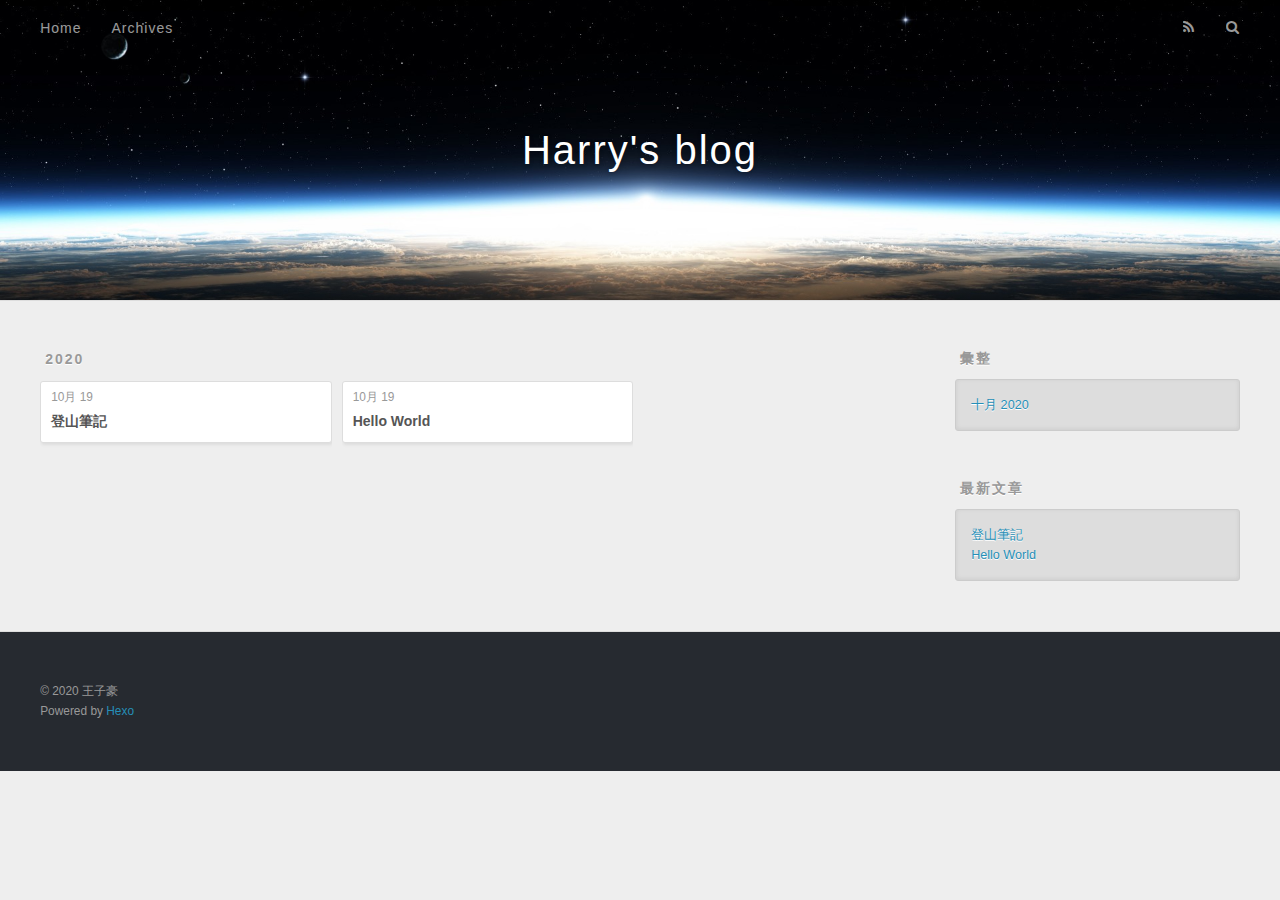
==== commit f9f32cde: "Site updated: 2020-11-15 16:24:51" ====
--- a/archives/index.html
+++ b/archives/index.html
@@ -78,6 +78,25 @@
     <article class="archive-article archive-type-post">
   <div class="archive-article-inner">
     <header class="archive-article-header">
+      <a href="/2020/10/19/%E7%99%BB%E5%B1%B1%E7%AD%86%E8%A8%98-1/" class="archive-article-date">
+  <time datetime="2020-10-19T12:01:00.000Z" itemprop="datePublished">10月 19</time>
+</a>
+      
+  
+    <h1 itemprop="name">
+      <a class="archive-article-title" href="/2020/10/19/%E7%99%BB%E5%B1%B1%E7%AD%86%E8%A8%98-1/">登山筆記</a>
+    </h1>
+  
+
+    </header>
+  </div>
+</article>
+  
+    
+    
+    <article class="archive-article archive-type-post">
+  <div class="archive-article-inner">
+    <header class="archive-article-header">
       <a href="/2020/10/19/hello-world/" class="archive-article-date">
   <time datetime="2020-10-19T11:18:04.469Z" itemprop="datePublished">10月 19</time>
 </a>
@@ -126,6 +145,10 @@
       <ul>
         
           <li>
+            <a href="/2020/10/19/%E7%99%BB%E5%B1%B1%E7%AD%86%E8%A8%98-1/">登山筆記</a>
+          </li>
+        
+          <li>
             <a href="/2020/10/19/hello-world/">Hello World</a>
           </li>
         
